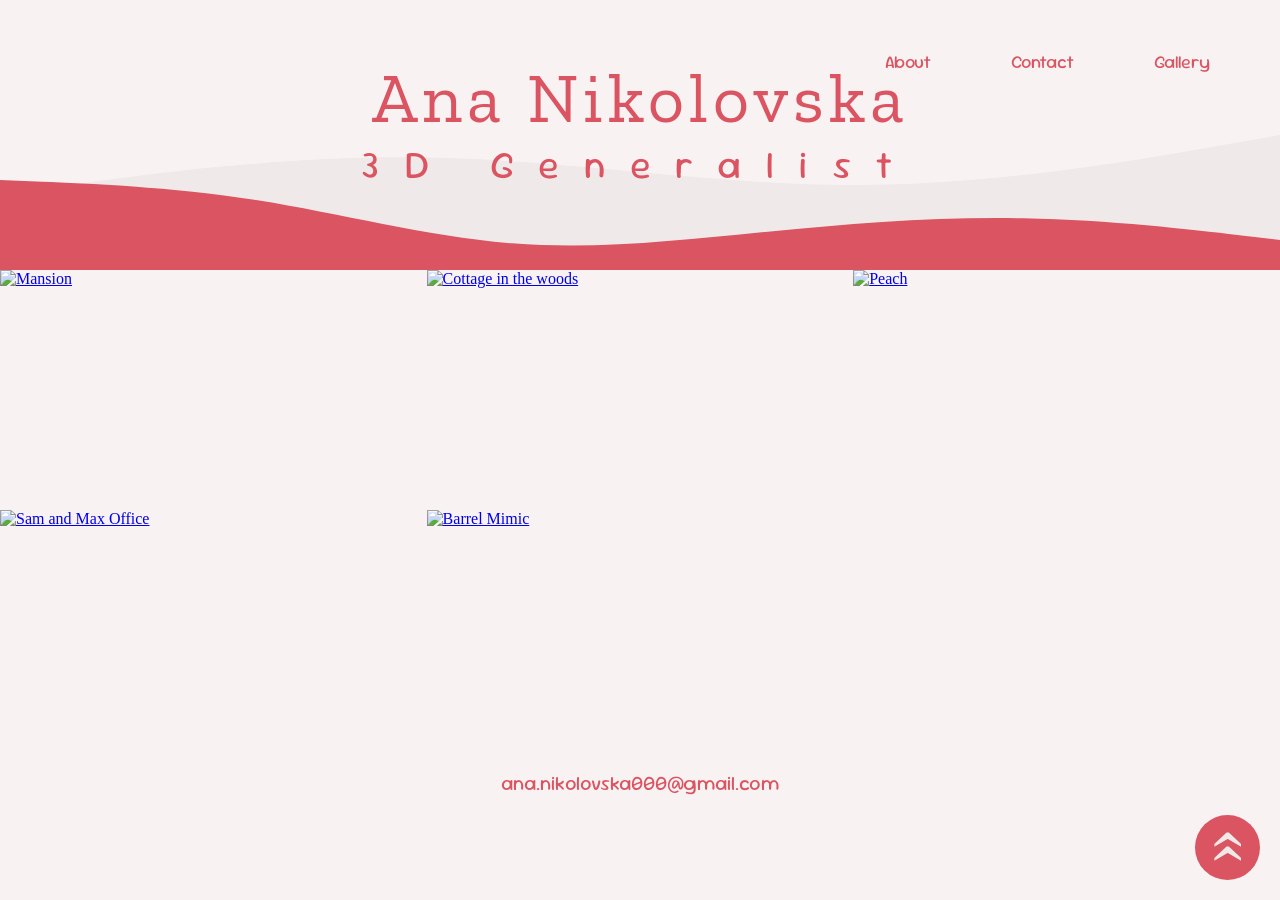
==== index.html @ 37682be3 "Adding Website Stuff." ====
<!DOCTYPE html>
<html lang="en">
<head>
    <meta charset="UTF-8">
    <meta name="viewport" content="width=device-width, initial-scale=1.0">
    <link rel="stylesheet" type="text/css" href="styles.css" />
    
    <title>Ana Nikolovska Portfolio</title>
    <link rel="preconnect" href="https://fonts.googleapis.com">
    <link rel="preconnect" href="https://fonts.gstatic.com" crossorigin>
    <link href="https://fonts.googleapis.com/css2?family=Carlito:ital,wght@0,400;0,700;1,400;1,700&family=IBM+Plex+Mono:ital,wght@0,100;0,200;0,300;0,400;0,500;0,600;0,700;1,100;1,200;1,300;1,400;1,500;1,600;1,700&family=Sour+Gummy:ital,wght@0,100..900;1,100..900&family=Yuyu&family=Zilla+Slab:ital,wght@0,300;0,400;0,500;0,600;0,700;1,300;1,400;1,500;1,600;1,700&display=swap" rel="stylesheet">

</head>

<body class="background"> 

    <nav class="navbar">
    
     <div class="button-group">
     <a class="button" href="About.html">About</a>
     <a class="button" href="Contact.html">Contact</a>
     <a class="button" href="index.html">Gallery</a>
     </div>
        
     <div class="navbarTitle">Ana Nikolovska</div>
     <div class="navbarDescription">3D Generalist</div>

     <svg class="header-wave-back" preserveAspectRatio="none" xmlns="http://www.w3.org/2000/svg" viewBox="0 0 1440 320"><path fill-opacity="1" d="M0,160L80,138.7C160,117,320,75,480,80C640,85,800,139,960,138.7C1120,139,1280,85,1360,58.7L1440,32L1440,320L1360,320C1280,320,1120,320,960,320C800,320,640,320,480,320C320,320,160,320,80,320L0,320Z"></path></svg>

     <svg class="header-wave"
     xmlns="http://www.w3.org/2000/svg"
     viewBox="0 0 1440 320"
     preserveAspectRatio="none">

     <path
        fill-opacity="1"
        d="M0,32L48,37.3C96,43,192,53,288,96C384,139,480,213,576,234.7C672,256,768,224,864,197.3C960,171,1056,149,1152,154.7C1248,160,1344,192,1392,208L1440,224L1440,320L1392,320C1344,320,1248,320,1152,320C1056,320,960,320,864,320C768,320,672,320,576,320C480,320,384,320,288,320C192,320,96,320,48,320L0,320Z">
     </path>
     </svg>

    </nav>


<div class="gallery">

    <div class="gallery-item">
        <a target="_self" href="Mansion.html">
            <img src="F:\ana\not die\Portfolio Website\Images\Mansion\HighresScreenshot00026.png" alt="Mansion">
        </a>
        <div class="content">Mansion Interior</div>
    </div>

    <div class="gallery-item">
        <a href="CottageHouse.html"> 
            <img src="F:\ana\not die\Portfolio Website\Images\CottageHouse\HighresScreenshot00016.png" alt="Cottage in the woods">
        </a>
        <div class="content">Lonely Cottage</div>
    </div>

    <div class="gallery-item">
        <a target="_self" href="Sylvanas.html"> 
            <img src="F:\ana\not die\Portfolio Website\Images\Sylvanas\Posed.png" alt="Peach">
        </a>
        <div class="content">Sylvanas WOW</div>
    </div>

    <div class="gallery-item">
        <a href="SamandMax.html">
            <img src="F:\ana\not die\Portfolio Website\Images\SamAndMax\HighresScreenshot00000.png" alt="Sam and Max Office">
        </a>
        <div class="content">Sam and Max Office</div>
    </div>
    

    <div class="gallery-item">
        <a target="_self" href="BarrelMimic.html">
            <img src="F:\ana\not die\Portfolio Website\Images\BarrelMimic\BarrelMimic_01.png" alt="Barrel Mimic">
        </a>
        <div class="content">Mimic Creature Design</div>
    </div>

</div>

<a href="#" class="to-top">
    <div class="arrow-fixed">
    <div class="arrow-container">
        <span class="arrow">
            &#187;
        </span>
    </div>
</div>
</a>

</body>

<footer class="footer">
    <a href="mailto:ana.nikolovska000@gmail.com" class="links">ana.nikolovska000@gmail.com</a>
</footer>

</html>
---- styles.css ----
@font-face {
    font-family: 'Franxurter';
    src: url(Fonts/FranxurterTotallyMedium-gxwjp.ttf) format(truetype);
}

html {
    overflow-x: hidden;
    scroll-behavior: smooth;
}

.links{
    text-decoration: none;
    outline: none;
    color:#db5461;
}

.footer{
    display: flex;
    justify-content: center;
    align-items: center;
    gap: 40px;
    padding: 20px;;

    color:#db5461;
    background-color:#f8f2f2;
    font-family: 'Sour Gummy', sans-serif;
    font-size: 20px;
}

body {
    /* background-image: linear-gradient(to bottom,#F28095, #F2BFB4, #F2E6B8); */
    background-color: #f8f2f2;
    margin: 0;
    min-height: 100vh;

    overflow-x: hidden;
    overflow-y:auto;
}

.header-wave {
    position: absolute;
    left: 0;
    bottom: 0;

    width: 100%;
    height: 100px;

    z-index: 1;

    fill:#db5461;
}

.header-wave-back{
    position: absolute;
    left: 0;
    bottom: 0;

    width: 100%;
    height: 150px;
    fill: #f0e9e9;

    z-index: 0;
}

.navbarTitle,
.navbarDescription,
.button-group {
    z-index: 1;
}

.navbar {
    height: 270px;
    width: 100%;
    color: #db5461;

    position: relative;
    overflow: hidden;

    display: flex;
    flex-direction: column;
    justify-content: center;
    align-items: center;

    gap: 25px;
    padding: 30px;
}

.navbarTitle {
    font-size: clamp(40px, 6vw, 70px);
    letter-spacing: 5px;
    font-family: 'Zilla Slab', sans-serif;
    text-align: center;
}

.navbarDescription {
    font-size: clamp(20px, 3vw, 40px);
    font-family: 'Sour Gummy', sans-serif;

    letter-spacing: clamp(8px, 2vw, 30px);
    text-align: center;

    transform: translateY(-25px);
}

.button-group {
    position: absolute;

    right: 30px;
    
    transform: translateY(-200%);

    display: inline-flex;

    border-radius: 15px;
    overflow: hidden;

}


.button{
    transition-duration: 0.4s;
    
    border:none;
    outline: none;
    padding:7px 40px;

    color:#db5461;
    font-family:'Sour Gummy', sans-serif;
    font-size: 18px;
    
    text-align: center;
    text-decoration: none;
    display: inline-block;
    cursor: pointer;
}


* {
    box-sizing: border-box; }

    .gallery{
    display: flex;
    flex-wrap: wrap;
    justify-content: flex-start;
}

.gallery-item {
    padding: 0px;
    margin: 0px;
    width: 33.33%;
    position: relative;
    overflow: hidden;
    transition: 200ms ease-in-out;
    cursor: pointer;
}

.gallery-item img {
    width: 100%;
    display: block;
    aspect-ratio: 16 / 9;
    object-fit: cover;
    object-position: center;
    transition: 200ms ease-in-out;
}

.gallery-item > .content {
    position: absolute;
    font-family: 'Sour Gummy', sans-serif;
    color:#251115;
    font-size: 2rem;

    inset: 0;
    padding: 1rem;
    background: rgba(255, 255, 255, .4);

    display: flex;
    justify-content: center;
    align-items: center;

    opacity: 0;
    transition: 200ms ease-in-out;

    pointer-events: none;
}

.gallery-item:hover {
    transform: scale(1.03);
    z-index: 10;
    box-shadow: 0 4px 8px 0 rgba(0, 0, 0, 0.2), 0 6px 20px 0 rgba(0, 0, 0, 0.19);
}

.gallery-item:hover > .content {
    opacity: 1;
}

.gallery-item:hover img {
    filter: blur(2px);
}

.container{
    padding: 0px;
}

.slider-wrapper{
    position: relative;
    max-width: flood;
    margin: 0 auto;
    padding: 0px 0px 10px;
    
}

.slider{
    display: flex;
    aspect-ratio: 16/9;

    overflow-x: auto;
    scroll-snap-type: x mandatory;
    scroll-behavior: smooth;

    scrollbar-width: none;
}

.slider::-webkit-scrollbar{
    display: none;
}

.slider img{
    flex: 1 0 100%;
    scroll-snap-align: start;
    object-fit: cover;
}

.slider-arrow{
    position: absolute;
    top: 50%;
    transform: translateY(-50%);

    width: 45px;
    height: 45px;

    border: none;
    color: white;
    background-color: rgba(255, 255, 255, 0);

    font-size: 60px;
    cursor: pointer;

    z-index: 5;

    transition: 200ms ease-in-out;
}

.slider-arrow-left{
    left: 30px;
}

.slider-arrow-right{
    right: 30px;
}

.projectTitle{
    position: relative;
    text-align: center;
    padding: 50px;

    font-family: 'Zilla Slab', sans-serif;
    font-size: 50px;
    color: #f8f2f2;
}

.navbar-2 {
    width: 100%;
    min-height: 100px;

    color:#db5461;
    background-color: #f8f2f2;

    display: flex;
    align-items: center;
    justify-content: space-between;

    padding: 20px 30px;
    gap: 20px;
}

.navbarTitle-2 {
    font-size: clamp(30px, 4vw, 50px);
    letter-spacing: 5px;
    font-family: 'Zilla Slab', sans-serif;
}

.button-group-2 {
    display: flex;
    gap: 5px;
    flex-wrap: wrap;
}

.button-2 {
    transition-duration: 0.4s;
    background-color: #f8f2f2;
    border: none;
    outline: none;

    padding: 7px 25px;

    color: #db5461;
    font-family: 'Sour Gummy', sans-serif;
    font-size: 18px;

    text-align: center;
    text-decoration: none;
    cursor: pointer;
}

.description{
    padding:35px ;

    color:#411820;
    font-family:'Sour Gummy', sans-serif;
    font-size: 25px;
    font-weight: 300;
    text-align: left;
    
}

.description-Title{
    color:#411820;
    font-family: 'Zilla Slab', sans-serif;
    font-size: 45px;
    font-weight: 300;
    text-align: center;

    padding-top: 10px;
}

.singleImages{
    width: 60%;
    height: auto;
    display: block;
    margin: 0 auto;
}

.hero-image{
    width: 90%;
    height: auto;
    display: block;
    margin: 0 auto;
    padding:7px;
}

.video{
    width: 100%;
    height: auto;
    display: block;
    margin: 0 auto;
    padding: 10px 0px 
}

.pageContainer{
    width: 92%;
    margin: auto;
    height: 100%;
    background-color: #e2dcdc;
}

.column{
    width: 33.33%;
}

.row {
    padding:0px 0px 5px;
    display: flex;
    width: 100%;
}

.rowImages{
    width: 100%;
    aspect-ratio: 16/9;
    object-fit: cover;
    display: block;
    padding: 0px;
}

.card-container{
    width: 100%;
    min-height: calc(100vh - 100px);

    position: relative;

    background-color: #e2dcdc;
    padding: 10px;
    padding-bottom: 150px;
}

.card{
    width: min(90%, 945px);
    min-height: 525px;
    height: auto;

    margin: 75px auto 0;
    border-radius: 15px;
}

.card-inner{
    width: 100%;
    min-height: 525px;
    height: auto;


    position: relative;
    transition: transform 1s;
    transform-style: preserve-3d;
}

.front, .back{
    width: 100%;
    min-height: 525px;
    height: 100%;

    border-radius: 15px;
    position: absolute;
    backface-visibility: hidden;
}

.front{
    background:#f0ecec;
    padding: 150px 40px;
    display: flex;
    flex-direction: column;
    justify-content: flex-end;
}

.front h1{
    font-family: 'Zilla Slab', sans-serif;
    font-size: 55px;
    font-weight: 400;
    color: #411820;
    text-align: center;
}

.front p{
    font-family: 'Sour Gummy', sans-serif;
    font-weight: 500;
    color: #411820;
    text-align: center;
    font-size: 25px;
    letter-spacing: 4px;

    transform: translateY(-25px);
}

.front span{
    font-family: 'Sour Gummy', sans-serif;
    font-weight: 500;
    color: #4e494a85;
    text-align: center;
    font-size: 25px;
}


.back{
    background:#f0ecec;
    color:#411820;

    padding: 20px 30px;
    transform: rotateY(180deg);

    display: flex;
    flex-direction: column;

    justify-content: center;
    align-items: center;

    gap: 20px;
    text-align: center;
}

.back a{
    font-family: 'Sour Gummy', sans-serif;
    font-size: 27px;
    outline: none;
    color:#411820;
    padding: 7px;
    letter-spacing: 3px;
    
}

.back a:hover{
    transform: scale(1.03);
    z-index: 10;
    box-shadow: 0 4px 8px 0 rgba(0, 0, 0, 0.2), 0 6px 20px 0 rgba(0, 0, 0, 0.19);
}

.back span{
    font-family: 'Zilla Slab', sans-serif;
    font-size: 37px;
    text-decoration: none;
    outline: none;

    color:#411820;
    font-weight: 700px;
    text-decoration: none;
}

.card:hover .card-inner{
    transform: rotateY(180deg);
}

.about-me{
    font-family: 'Sour Gummy', sans-serif;
    font-size: 25px;
    outline: none;
    color:#411820;
    padding: 100px;
    letter-spacing: 3px;

    z-index: 3;
}

.tiki{
    font-family: 'Sour Gummy', sans-serif;
    font-size: 25px;
    color:#411820;
    letter-spacing: 3px;
    font-weight: 700px;
}

.arrow-fixed{
    position: fixed;
    right: 20px;
    bottom: 20px;
    z-index: 1000;
}

.arrow-container{
    height: 65px;
    width:  65px;
    background-color:#db5461;
    border-radius: 50px;

    position: relative;
    transition: 0.15s ease-in-out;
    cursor:pointer;

    animation-name: appear;
    animation-timeline: scroll(y);
    animation-range: 0px 200px;
}

@keyframes appear{
    from{
        opacity: 0;
        transform: translateY(20px);
    }

    to{
        opacity: 1;
        transform: translateY(0);
    }
}

.arrow-container:hover{
    box-shadow: 0 0 15px #969292;
    transform: scale(1.15);  
}

.arrow{
    font-size: 70px;
    color:#f0e9e9;

    position: absolute;
    rotate: 270deg;

    top: 47%;
    left: 40%;
    translate: -50% -50%;

    
}




@media (max-width: 900px) {

    .navbar-2 {
        padding: 15px 20px;
    }

    .navbarTitle-2 {
        font-size: 36px;
    }

    .button-2 {
        padding: 7px 18px;
        font-size: 16px;
    }
}

@media (max-width: 600px) {

    .navbar-2 {
        flex-direction: column;
        align-items: center;
        justify-content: center;

        padding: 15px;
        gap: 10px;
    }

    .navbarTitle-2 {
        font-size: 30px;
        text-align: center;
        letter-spacing: 3px;
    }

    .button-group-2 {
        width: 100%;
        justify-content: center;
    }

    .button-2 {
        padding: 6px 12px;
        font-size: 15px;
    }
}

@media (max-width: 600px) {

    .navbar {
        min-height: 260px;
        padding: 20px 15px;
    }

    .navbarTitle {
        font-size: 38px;
    }

    .navbarDescription {
        font-size: 22px;
        letter-spacing: 8px;
    }

    .button {
        padding: 7px 15px;
        font-size: 15px;
    }
}

@media (max-width: 900px) {

    .button-group {
        right: 15px;
    }

    .button {
        padding: 7px 18px;
        font-size: 16px;
    }

    .navbarTitle {
        font-size: 45px;
    }

    .navbarDescription {
        font-size: 25px;
        letter-spacing: 12px;
    }
}

@media (max-width: 650px) {

    .navbar {
        min-height: 280px;
        height: auto;

        padding: 30px 15px;
        gap: 15px;
    }

    .button-group {
        position: static;
        transform: none;

        order: 3;

        margin-top: 10px;
    }

    .navbarTitle {
        font-size: 38px;
    }

    .navbarDescription {
        font-size: 20px;
        letter-spacing: 7px;
    }

    .button {
        padding: 7px 15px;
        font-size: 15px;
    }
}

@media (max-width: 900px) {
    .header-wave {
        height: 140px;
    }
}

@media (max-width: 650px) {
    .header-wave {
        height: 100px;
    }
}

@media (max-width: 600px) {
    .footer {
        flex-direction: column;
        gap: 5px;
    }
}

@media (max-width: 700px) {

    .card {
        width: 94%;
        min-height: 430px;
    }

    .card-inner {
        min-height: 430px;
    }

    .front,
    .back {
        min-height: 430px;
    }

    .front {
        padding: 80px 20px;
    }

    .front h1 {
        font-size: 40px;
    }

    .front p {
        font-size: 20px;
        letter-spacing: 2px;
    }

    .back {
        padding: 20px;
        gap: 12px;
    }

    .back a {
        font-size: 20px;
        letter-spacing: 2px;
    }

    .back span {
        font-size: 28px;
    }
}
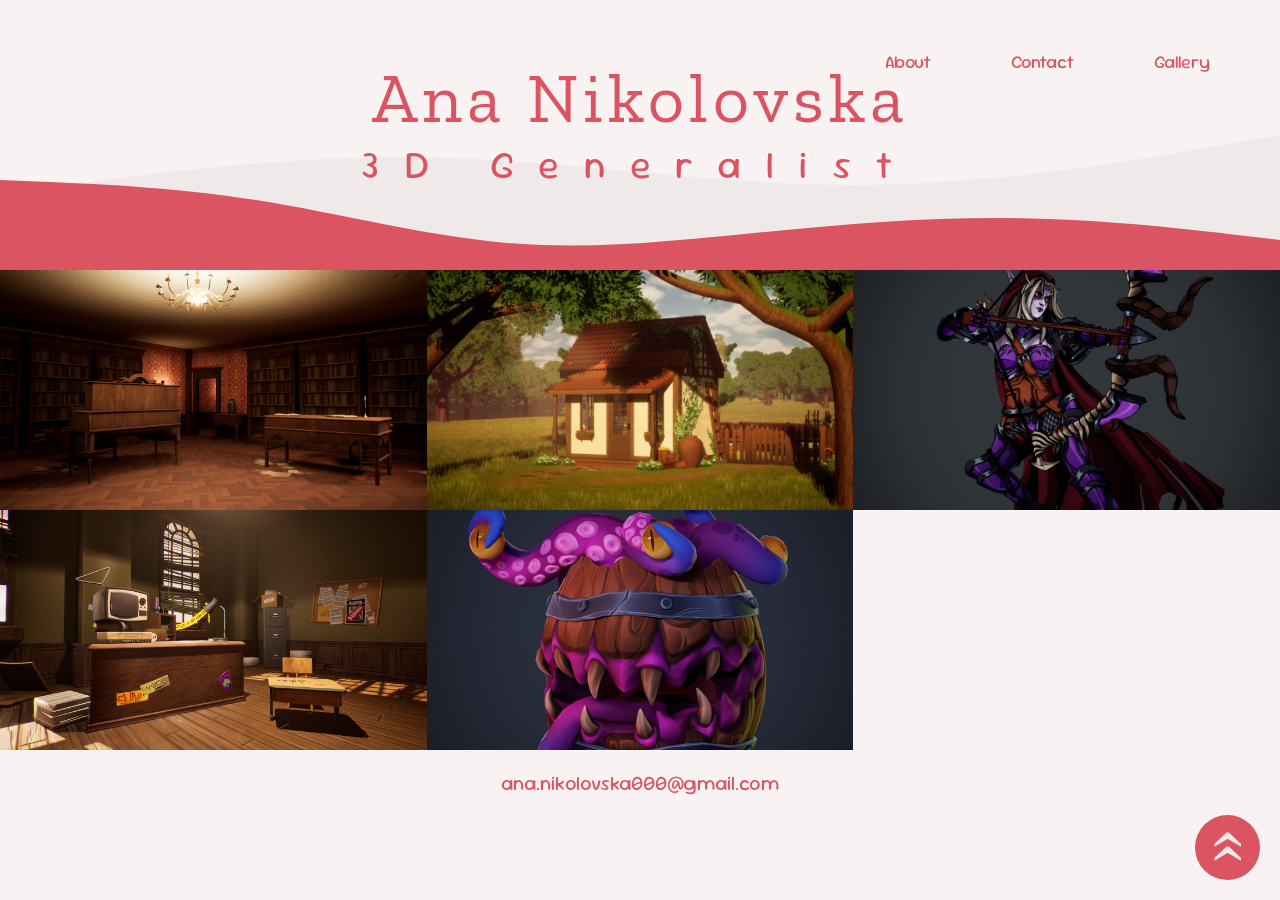
==== commit be19295b: "Git Fixes" ====
--- a/index.html
+++ b/index.html
@@ -1,100 +1,193 @@
 <!DOCTYPE html>
 <html lang="en">
+
 <head>
     <meta charset="UTF-8">
     <meta name="viewport" content="width=device-width, initial-scale=1.0">
-    <link rel="stylesheet" type="text/css" href="styles.css" />
-    
+
     <title>Ana Nikolovska Portfolio</title>
+
+    <link rel="stylesheet" type="text/css" href="styles.css">
+
     <link rel="preconnect" href="https://fonts.googleapis.com">
     <link rel="preconnect" href="https://fonts.gstatic.com" crossorigin>
-    <link href="https://fonts.googleapis.com/css2?family=Carlito:ital,wght@0,400;0,700;1,400;1,700&family=IBM+Plex+Mono:ital,wght@0,100;0,200;0,300;0,400;0,500;0,600;0,700;1,100;1,200;1,300;1,400;1,500;1,600;1,700&family=Sour+Gummy:ital,wght@0,100..900;1,100..900&family=Yuyu&family=Zilla+Slab:ital,wght@0,300;0,400;0,500;0,600;0,700;1,300;1,400;1,500;1,600;1,700&display=swap" rel="stylesheet">
 
+    <link
+        href="https://fonts.googleapis.com/css2?family=Carlito:ital,wght@0,400;0,700;1,400;1,700&family=IBM+Plex+Mono:ital,wght@0,100;0,200;0,300;0,400;0,500;0,600;0,700;1,100;1,200;1,300;1,400;1,500;1,600;1,700&family=Sour+Gummy:ital,wght@0,100..900;1,100..900&family=Yuyu&family=Zilla+Slab:ital,wght@0,300;0,400;0,500;0,600;0,700;1,300;1,400;1,500;1,600;1,700&display=swap"
+        rel="stylesheet"
+    >
 </head>
 
-<body class="background"> 
 
+<body class="background">
+
+    <!-- HEADER / NAVIGATION -->
     <nav class="navbar">
-    
-     <div class="button-group">
-     <a class="button" href="About.html">About</a>
-     <a class="button" href="Contact.html">Contact</a>
-     <a class="button" href="index.html">Gallery</a>
-     </div>
-        
-     <div class="navbarTitle">Ana Nikolovska</div>
-     <div class="navbarDescription">3D Generalist</div>
 
-     <svg class="header-wave-back" preserveAspectRatio="none" xmlns="http://www.w3.org/2000/svg" viewBox="0 0 1440 320"><path fill-opacity="1" d="M0,160L80,138.7C160,117,320,75,480,80C640,85,800,139,960,138.7C1120,139,1280,85,1360,58.7L1440,32L1440,320L1360,320C1280,320,1120,320,960,320C800,320,640,320,480,320C320,320,160,320,80,320L0,320Z"></path></svg>
+        <div class="button-group">
+            <a class="button" href="About.html">About</a>
+            <a class="button" href="Contact.html">Contact</a>
+            <a class="button" href="index.html">Gallery</a>
+        </div>
 
-     <svg class="header-wave"
-     xmlns="http://www.w3.org/2000/svg"
-     viewBox="0 0 1440 320"
-     preserveAspectRatio="none">
 
-     <path
-        fill-opacity="1"
-        d="M0,32L48,37.3C96,43,192,53,288,96C384,139,480,213,576,234.7C672,256,768,224,864,197.3C960,171,1056,149,1152,154.7C1248,160,1344,192,1392,208L1440,224L1440,320L1392,320C1344,320,1248,320,1152,320C1056,320,960,320,864,320C768,320,672,320,576,320C480,320,384,320,288,320C192,320,96,320,48,320L0,320Z">
-     </path>
-     </svg>
+        <div class="navbarTitle">
+            Ana Nikolovska
+        </div>
+
+        <div class="navbarDescription">
+            3D Generalist
+        </div>
+
+
+        <!-- BACK WAVE -->
+        <svg
+            class="header-wave-back"
+            xmlns="http://www.w3.org/2000/svg"
+            viewBox="0 0 1440 320"
+            preserveAspectRatio="none"
+            aria-hidden="true"
+        >
+            <path
+                fill-opacity="1"
+                d="M0,160L80,138.7C160,117,320,75,480,80C640,85,800,139,960,138.7C1120,139,1280,85,1360,58.7L1440,32L1440,320L1360,320C1280,320,1120,320,960,320C800,320,640,320,480,320C320,320,160,320,80,320L0,320Z"
+            >
+            </path>
+        </svg>
+
+
+        <!-- FRONT WAVE -->
+        <svg
+            class="header-wave"
+            xmlns="http://www.w3.org/2000/svg"
+            viewBox="0 0 1440 320"
+            preserveAspectRatio="none"
+            aria-hidden="true"
+        >
+            <path
+                fill-opacity="1"
+                d="M0,32L48,37.3C96,43,192,53,288,96C384,139,480,213,576,234.7C672,256,768,224,864,197.3C960,171,1056,149,1152,154.7C1248,160,1344,192,1392,208L1440,224L1440,320L1392,320C1344,320,1248,320,1152,320C1056,320,960,320,864,320C768,320,672,320,576,320C480,320,384,320,288,320C192,320,96,320,48,320L0,320Z"
+            >
+            </path>
+        </svg>
 
     </nav>
 
 
-<div class="gallery">
+    <!-- PROJECT GALLERY -->
+    <main class="gallery">
 
-    <div class="gallery-item">
-        <a target="_self" href="Mansion.html">
-            <img src="F:\ana\not die\Portfolio Website\Images\Mansion\HighresScreenshot00026.png" alt="Mansion">
+        <!-- MANSION -->
+        <div class="gallery-item">
+
+            <a href="Mansion.html">
+                <img
+                    src="Images/Mansion/HighresScreenshot00026.png"
+                    alt="Mansion Interior"
+                >
+            </a>
+
+            <div class="content">
+                Mansion Interior
+            </div>
+
+        </div>
+
+
+        <!-- LONELY COTTAGE -->
+        <div class="gallery-item">
+
+            <a href="CottageHouse.html">
+                <img
+                    src="Images/CottageHouse/HighresScreenshot00016.png"
+                    alt="Lonely Cottage in the woods"
+                >
+            </a>
+
+            <div class="content">
+                Lonely Cottage
+            </div>
+
+        </div>
+
+
+        <!-- SYLVANAS -->
+        <div class="gallery-item">
+
+            <a href="Sylvanas.html">
+                <img
+                    src="Images/Sylvanas/Posed.png"
+                    alt="Sylvanas character model"
+                >
+            </a>
+
+            <div class="content">
+                Sylvanas WOW
+            </div>
+
+        </div>
+
+
+        <!-- SAM AND MAX -->
+        <div class="gallery-item">
+
+            <a href="SamandMax.html">
+                <img
+                    src="Images/SamAndMax/HighresScreenshot00000.png"
+                    alt="Sam and Max Office"
+                >
+            </a>
+
+            <div class="content">
+                Sam and Max Office
+            </div>
+
+        </div>
+
+
+        <!-- BARREL MIMIC -->
+        <div class="gallery-item">
+
+            <a href="BarrelMimic.html">
+                <img
+                    src="Images/BarrelMimic/BarrelMimic_01.png"
+                    alt="Barrel Mimic creature"
+                >
+            </a>
+
+            <div class="content">
+                Mimic Creature Design
+            </div>
+
+        </div>
+
+    </main>
+
+
+    <!-- FOOTER -->
+    <footer class="footer">
+
+        <a
+            href="mailto:ana.nikolovska000@gmail.com"
+            class="links"
+        >
+            ana.nikolovska000@gmail.com
         </a>
-        <div class="content">Mansion Interior</div>
-    </div>
 
-    <div class="gallery-item">
-        <a href="CottageHouse.html"> 
-            <img src="F:\ana\not die\Portfolio Website\Images\CottageHouse\HighresScreenshot00016.png" alt="Cottage in the woods">
-        </a>
-        <div class="content">Lonely Cottage</div>
-    </div>
+    </footer>
 
-    <div class="gallery-item">
-        <a target="_self" href="Sylvanas.html"> 
-            <img src="F:\ana\not die\Portfolio Website\Images\Sylvanas\Posed.png" alt="Peach">
-        </a>
-        <div class="content">Sylvanas WOW</div>
-    </div>
 
-    <div class="gallery-item">
-        <a href="SamandMax.html">
-            <img src="F:\ana\not die\Portfolio Website\Images\SamAndMax\HighresScreenshot00000.png" alt="Sam and Max Office">
-        </a>
-        <div class="content">Sam and Max Office</div>
-    </div>
-    
+    <!-- BACK TO TOP -->
+    <a href="#" class="to-top" aria-label="Back to top">
 
-    <div class="gallery-item">
-        <a target="_self" href="BarrelMimic.html">
-            <img src="F:\ana\not die\Portfolio Website\Images\BarrelMimic\BarrelMimic_01.png" alt="Barrel Mimic">
-        </a>
-        <div class="content">Mimic Creature Design</div>
-    </div>
+        <div class="arrow-fixed">
+            <div class="arrow-container">
+                <span class="arrow">&#187;</span>
+            </div>
+        </div>
 
-</div>
-
-<a href="#" class="to-top">
-    <div class="arrow-fixed">
-    <div class="arrow-container">
-        <span class="arrow">
-            &#187;
-        </span>
-    </div>
-</div>
-</a>
+    </a>
 
 </body>
 
-<footer class="footer">
-    <a href="mailto:ana.nikolovska000@gmail.com" class="links">ana.nikolovska000@gmail.com</a>
-</footer>
-
 </html>
